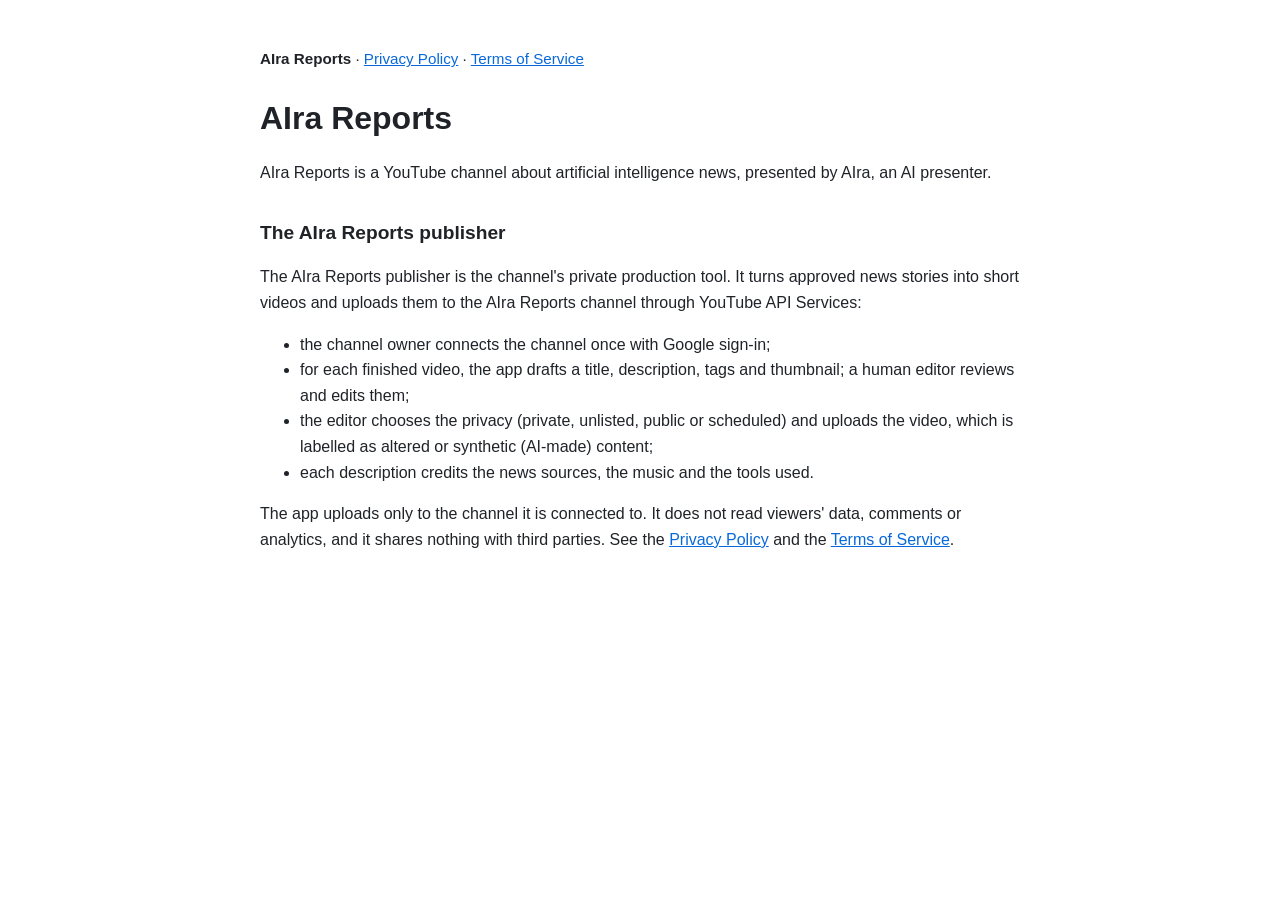
==== index.html @ 30a66759 "AIra Reports home page, Privacy Policy and Terms of Service" ====
<!doctype html>
<html lang="en">
<head>
<meta charset="utf-8">
<meta name="viewport" content="width=device-width, initial-scale=1">
<title>AIra Reports</title>
<link rel="stylesheet" href="style.css">
</head>
<body>
<main>
<p class="nav"><strong>AIra Reports</strong> · <a href="privacy.html">Privacy Policy</a> · <a href="terms.html">Terms of Service</a></p>
<h1>AIra Reports</h1>
<p>AIra Reports is a YouTube channel about artificial intelligence news, presented by AIra, an AI presenter.</p>

<h2>The AIra Reports publisher</h2>
<p>The AIra Reports publisher is the channel's private production tool. It turns approved news stories into short videos and uploads them to the AIra Reports channel through YouTube API Services:</p>
<ul>
  <li>the channel owner connects the channel once with Google sign-in;</li>
  <li>for each finished video, the app drafts a title, description, tags and thumbnail; a human editor reviews and edits them;</li>
  <li>the editor chooses the privacy (private, unlisted, public or scheduled) and uploads the video, which is labelled as altered or synthetic (AI-made) content;</li>
  <li>each description credits the news sources, the music and the tools used.</li>
</ul>
<p>The app uploads only to the channel it is connected to. It does not read viewers' data, comments or analytics, and it shares nothing with third parties. See the <a href="privacy.html">Privacy Policy</a> and the <a href="terms.html">Terms of Service</a>.</p>
</main>
</body>
</html>
---- style.css ----
body {
  margin: 0;
  font: 16px/1.6 -apple-system, BlinkMacSystemFont, "Segoe UI", Roboto, sans-serif;
  color: #1f2328;
  background: #fff;
}

main {
  max-width: 760px;
  margin: 0 auto;
  padding: 2rem 1.25rem 4rem;
}

h1 {
  margin-bottom: 0.25rem;
}

h2 {
  margin-top: 2rem;
  font-size: 1.2rem;
}

a {
  color: #0969da;
}

.nav {
  font-size: 0.95rem;
}

.muted {
  color: #59636e;
}

code {
  font-size: 0.9em;
}
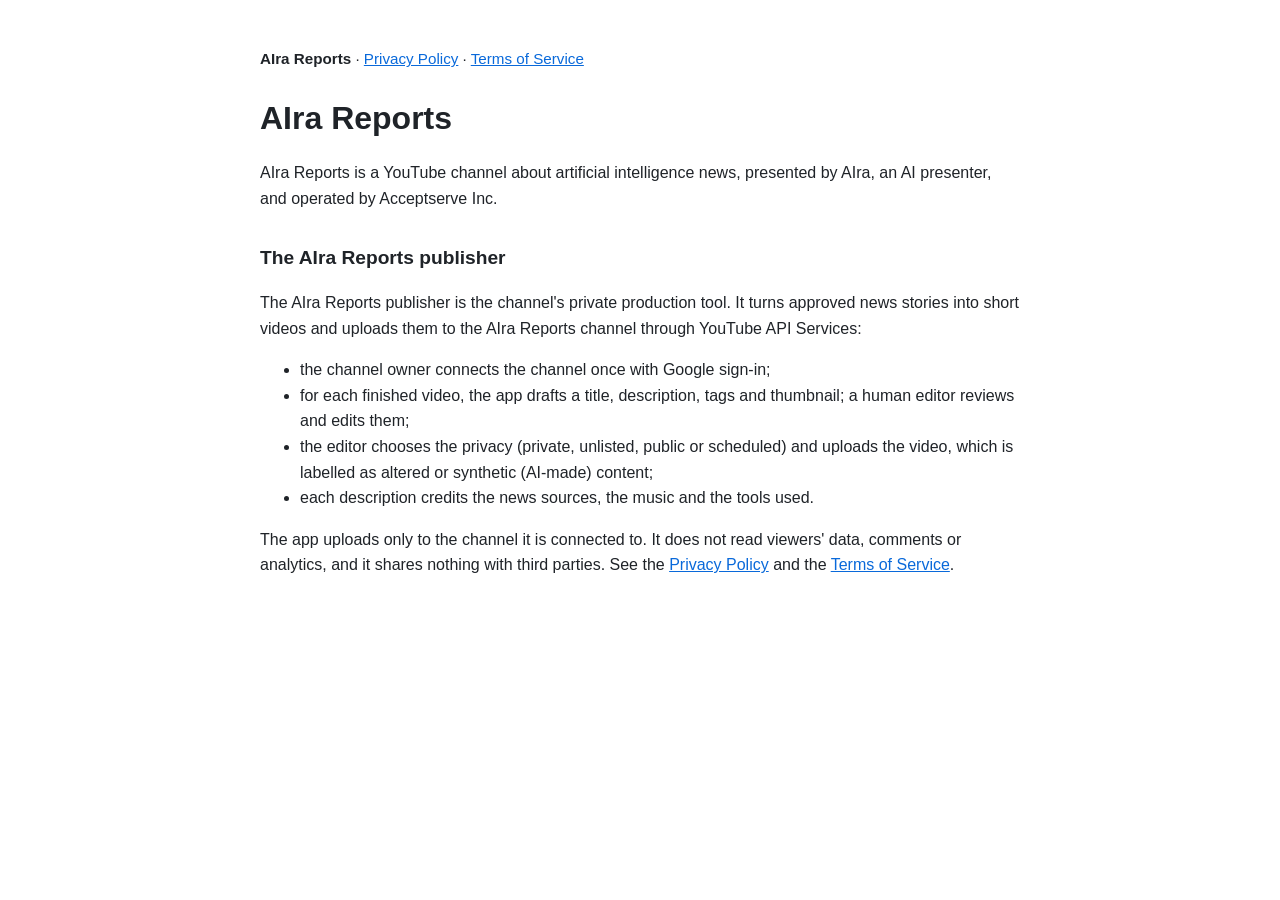
==== commit 42b18c72: "Name Acceptserve Inc. as the operator" ====
--- a/index.html
+++ b/index.html
@@ -10,7 +10,7 @@
 <main>
 <p class="nav"><strong>AIra Reports</strong> · <a href="privacy.html">Privacy Policy</a> · <a href="terms.html">Terms of Service</a></p>
 <h1>AIra Reports</h1>
-<p>AIra Reports is a YouTube channel about artificial intelligence news, presented by AIra, an AI presenter.</p>
+<p>AIra Reports is a YouTube channel about artificial intelligence news, presented by AIra, an AI presenter, and operated by Acceptserve Inc.</p>
 
 <h2>The AIra Reports publisher</h2>
 <p>The AIra Reports publisher is the channel's private production tool. It turns approved news stories into short videos and uploads them to the AIra Reports channel through YouTube API Services:</p>
